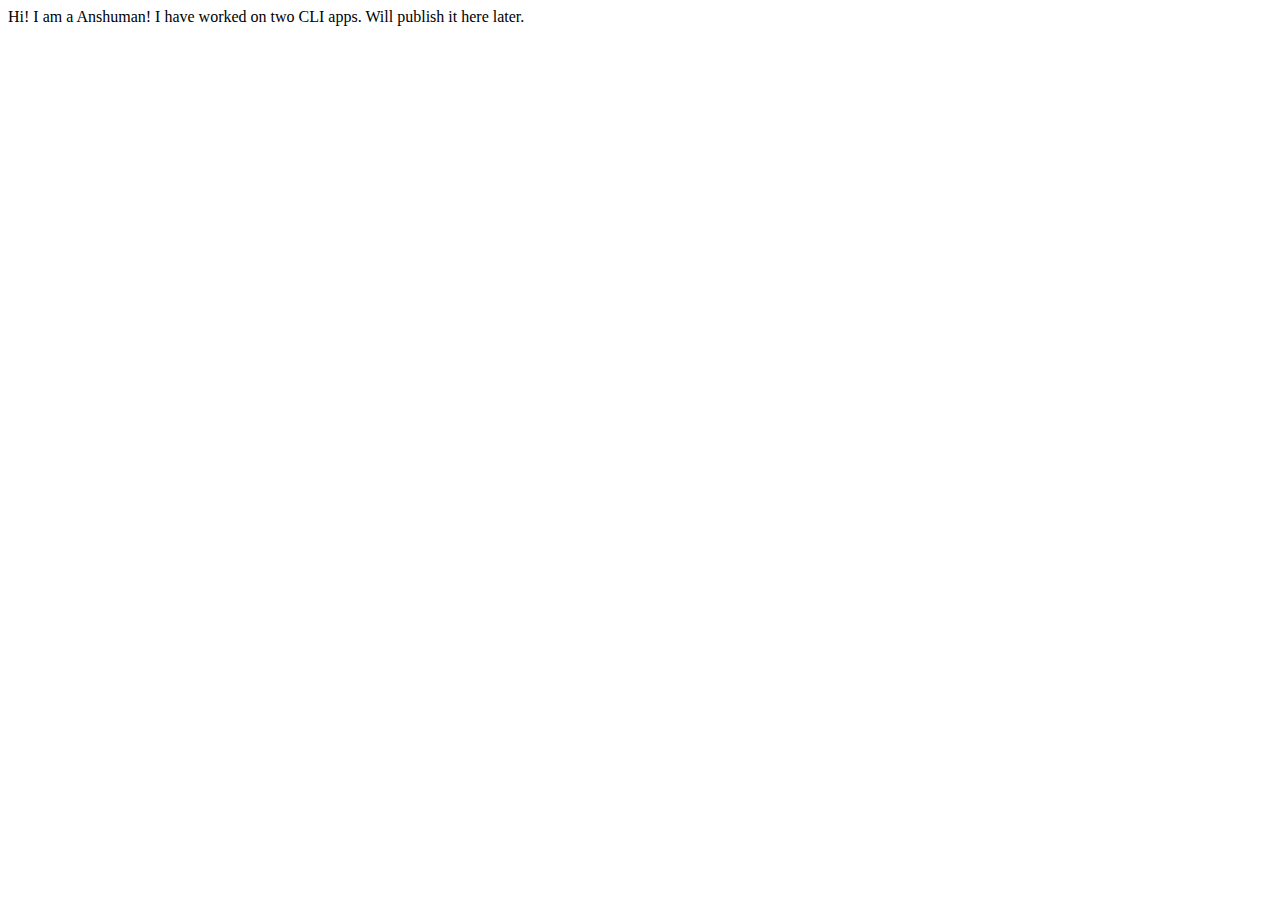
==== index.html @ 788d5955 "updated text" ====
<!DOCTYPE html>
<html lang="en">
<head>
    <meta charset="UTF-8">
    <meta name="viewport" content="width=device-width, initial-scale=1.0">
    <title>ans-human-portfolio</title>
</head>
<body>
    Hi! I am a Anshuman!
    
    I have worked on two CLI apps. Will publish it here later.
</body>
</html>
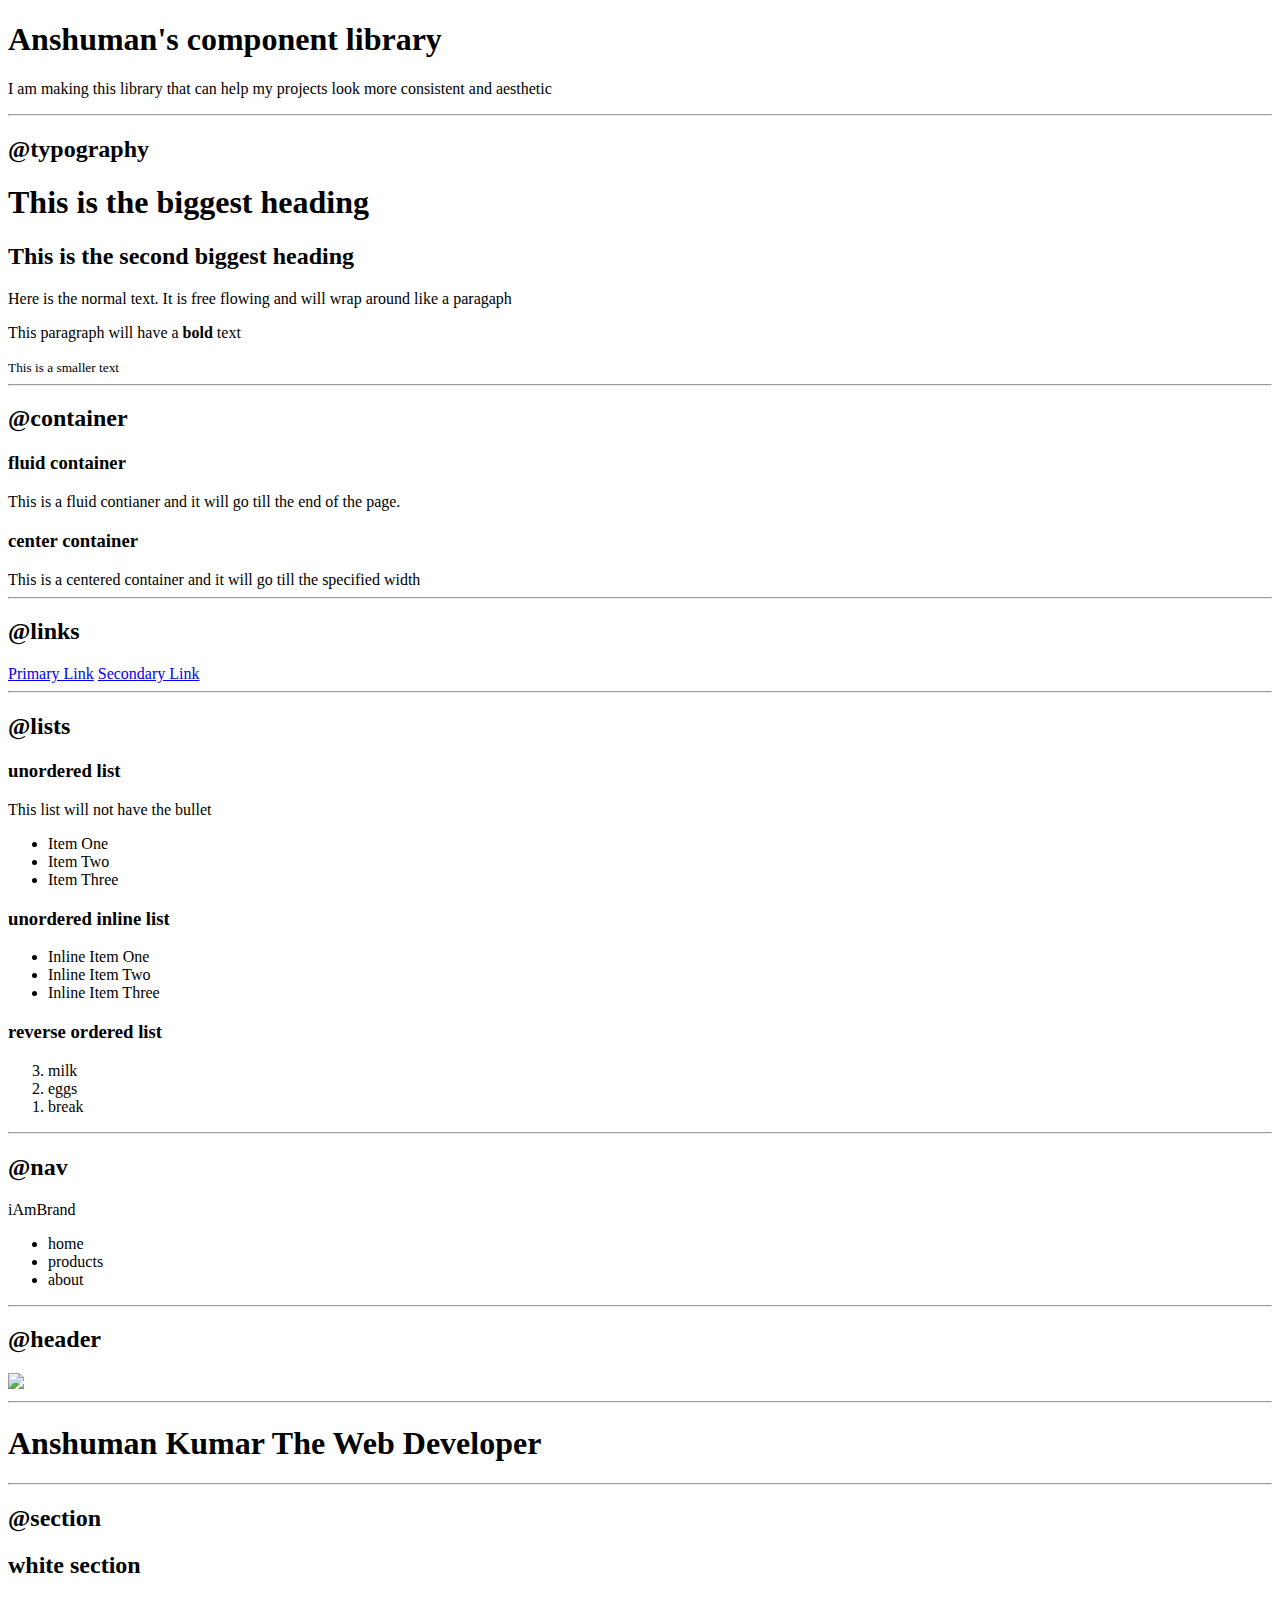
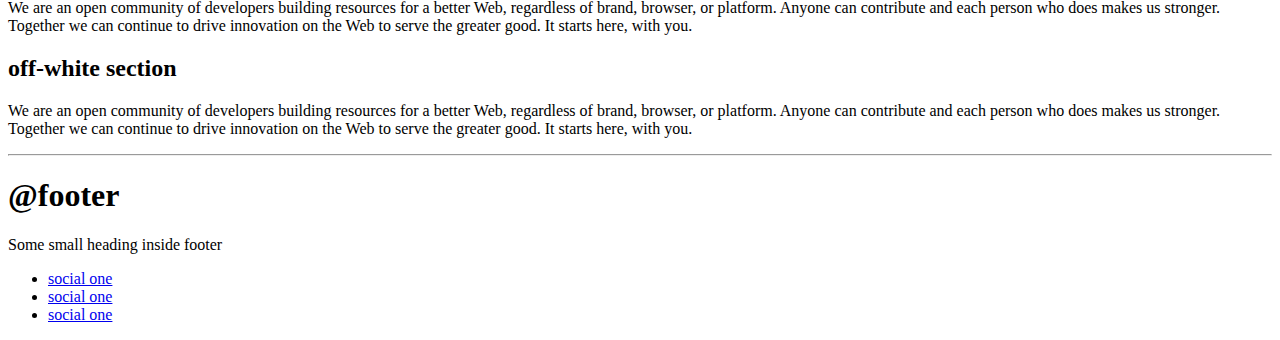
==== commit dd3ffd18: "Created HTML file" ====
--- a/index.html
+++ b/index.html
@@ -6,8 +6,105 @@
     <title>ans-human-portfolio</title>
 </head>
 <body>
-    Hi! I am a Anshuman!
+    <h1>Anshuman's component library</h1>
+    <p>I am making this library that can help my projects look more consistent and aesthetic</p>
+
+    <hr >
+
+    <h2>@typography</h2>
+
+    <h1>This is the biggest heading</h1>
+    <h2>This is the second biggest heading</h2>
+    <p>Here is the normal text. It is free flowing and will wrap around like a paragaph</p>
+    <p>This paragraph will have a <strong>bold</strong> text</p>
+    <small>This is a smaller text</small>
+
+    <hr>
+
+    <h2>@container</h2>
+    <h3>fluid container</h3>
+    <div>This is a fluid contianer and it will go till the end of the page.</div>
+    <h3>center container</h3>
+    <div>This is a centered container and it will go till the specified width</div>
+
+    <hr>
+
+    <h2>@links</h2>
+    <a href="/">Primary Link</a>
+    <a href="/">Secondary Link</a>
+
+    <hr>
+
+    <h2>@lists</h2>
+
+    <h3>unordered list</h3>
+    <p>This list will not have the bullet</p>
+    <ul>
+        <li>Item One</li>
+        <li>Item Two</li>
+        <li>Item Three</li>
+    </ul>
+
+    <h3>unordered inline list</h3>
+    <ul>
+        <li>Inline Item One</li>
+        <li>Inline Item Two</li>
+        <li>Inline Item Three</li>
+    </ul>
+
+    <h3>reverse ordered list</h3>
+    <ol reversed>
+        <li>milk</li>
+        <li>eggs</li>
+        <li>break</li>
+    </ol>
+
+    <hr>
+
+    <h2>@nav</h2>
+
+    <p>iAmBrand</p>
+
+    <ul>
+        <li>home</li>
+        <li>products</li>
+        <li>about</li>
+    </ul>
+
+    <hr>
+
+    <h2>@header</h2>
+    <img src="/" />
+
+    <hr>
+
+    <h1>Anshuman Kumar The Web Developer</h1>
+
+    <hr>
+
+    <h2>@section</h2>
+
+    <h2>white section</h2>
+    <p>We are an open community of developers building resources for a better Web, regardless of brand, browser, or platform. Anyone can contribute and each person who does makes us stronger. Together we can continue to drive innovation on the Web to serve the greater good. It starts here, with you.</p>
     
-    I have worked on two CLI apps. Will publish it here later.
+    <h2>off-white section</h2>
+    <p>We are an open community of developers building resources for a better Web, regardless of brand, browser, or platform. Anyone can contribute and each person who does makes us stronger. Together we can continue to drive innovation on the Web to serve the greater good. It starts here, with you.</p>
+
+    <hr>
+
+    <h1>@footer</h1>
+
+    <p>Some small heading inside footer</p>
+    <ul>
+        <li>
+            <a href="/">social one</a>
+        </li>
+        <li>
+            <a href="/">social one</a>
+        </li>
+        <li>
+            <a href="/">social one</a>
+        </li>
+    </ul>
 </body>
 </html>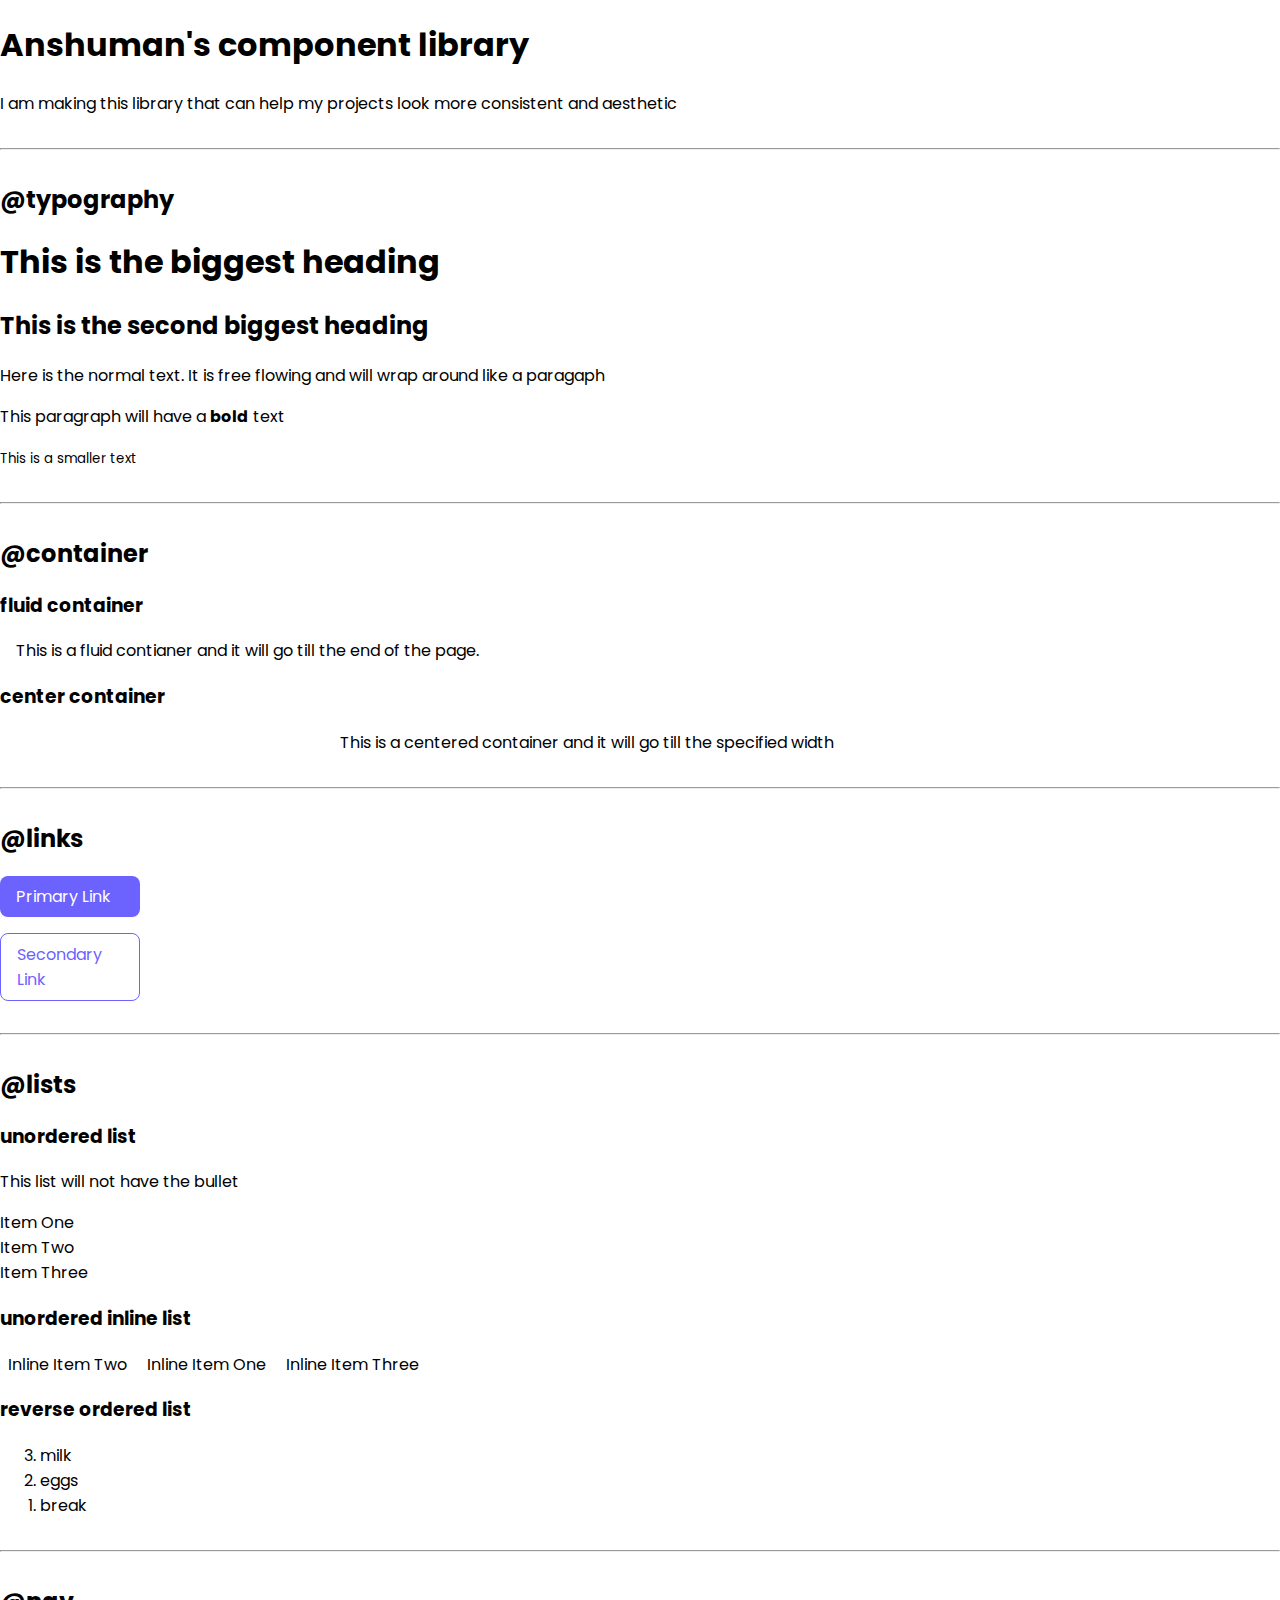
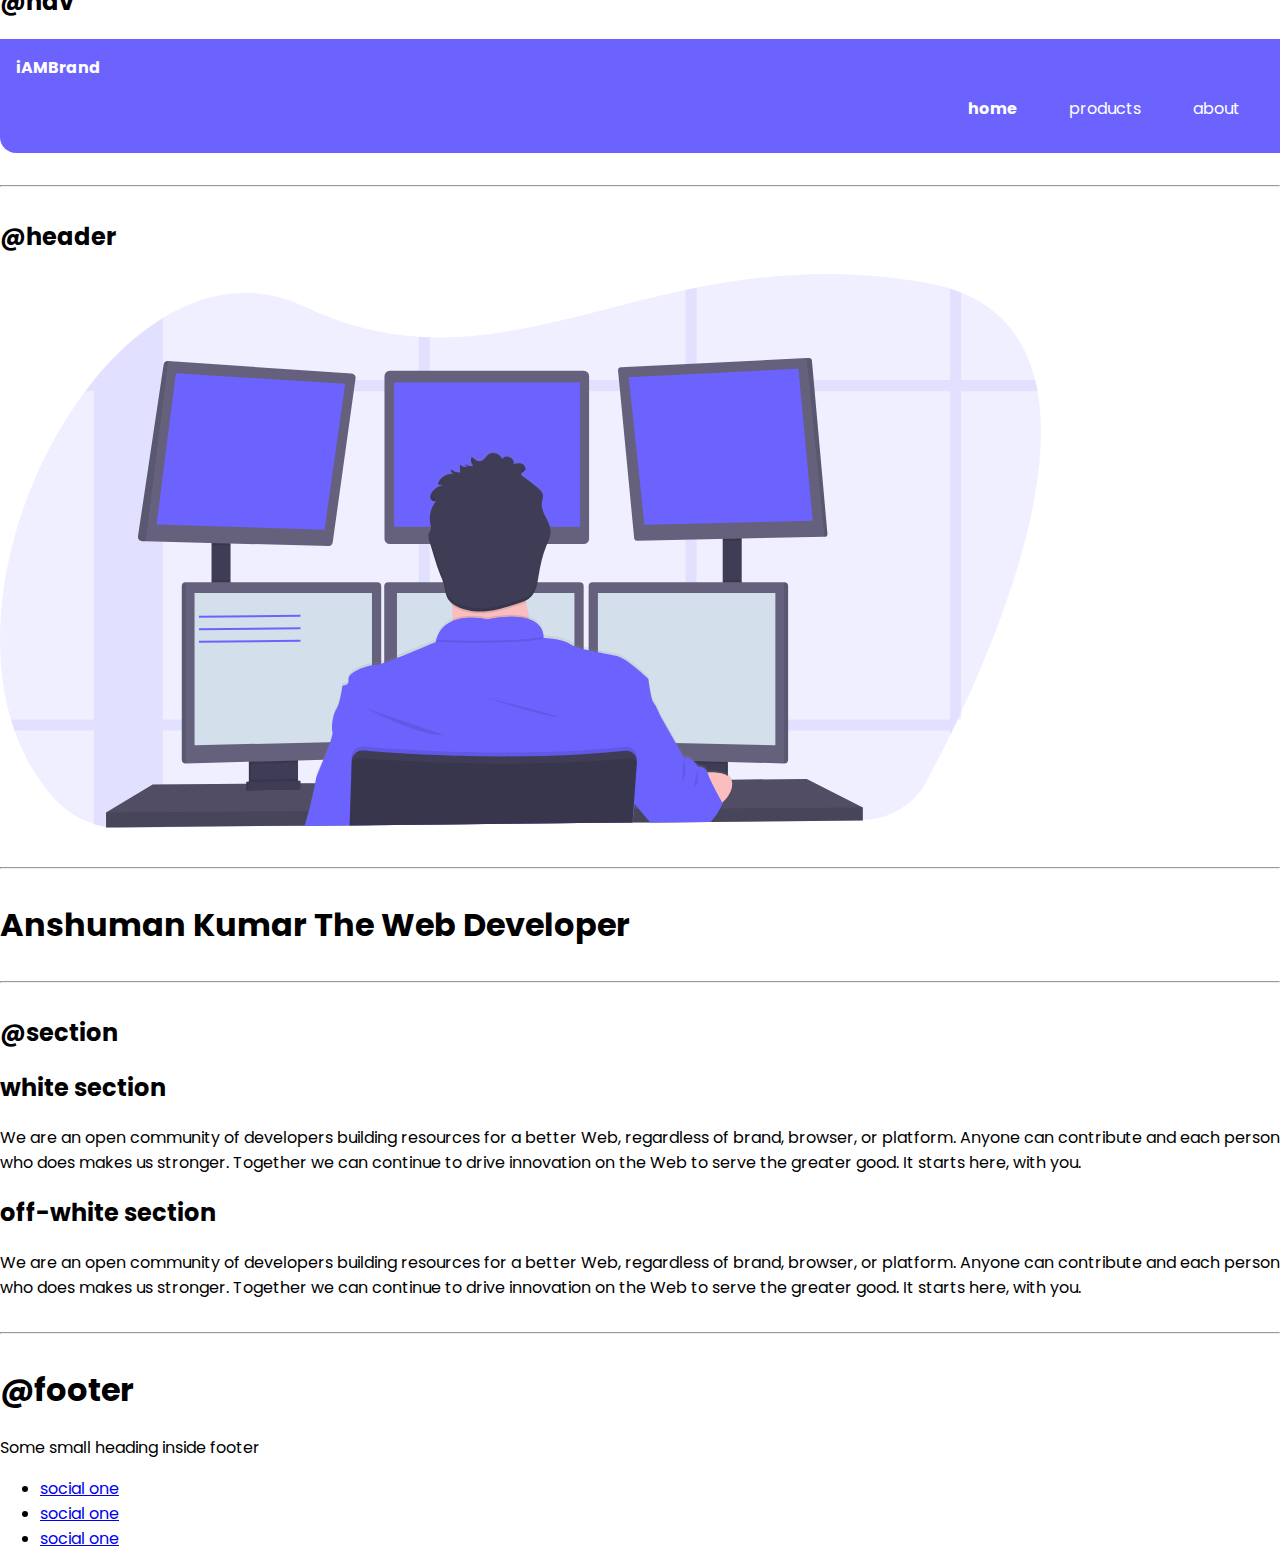
==== commit 3ba6f58b: "fix: fixed the style of the page" ====
--- a/index.html
+++ b/index.html
@@ -4,6 +4,7 @@
     <meta charset="UTF-8">
     <meta name="viewport" content="width=device-width, initial-scale=1.0">
     <title>ans-human-portfolio</title>
+    <link href="/styles.css" rel="stylesheet" />
 </head>
 <body>
     <h1>Anshuman's component library</h1>
@@ -23,15 +24,15 @@
 
     <h2>@container</h2>
     <h3>fluid container</h3>
-    <div>This is a fluid contianer and it will go till the end of the page.</div>
+    <div class="container">This is a fluid contianer and it will go till the end of the page.</div>
     <h3>center container</h3>
-    <div>This is a centered container and it will go till the specified width</div>
+    <div class="container container-center">This is a centered container and it will go till the specified width</div>
 
     <hr>
 
     <h2>@links</h2>
-    <a href="/">Primary Link</a>
-    <a href="/">Secondary Link</a>
+    <a href="/" class="link link-primary">Primary Link</a>
+    <a href="/" class="link link-secondary">Secondary Link</a>
 
     <hr>
 
@@ -39,17 +40,17 @@
 
     <h3>unordered list</h3>
     <p>This list will not have the bullet</p>
-    <ul>
+    <ul class="list-non-bullet">
         <li>Item One</li>
         <li>Item Two</li>
         <li>Item Three</li>
     </ul>
 
     <h3>unordered inline list</h3>
-    <ul>
-        <li>Inline Item One</li>
-        <li>Inline Item Two</li>
-        <li>Inline Item Three</li>
+    <ul class="list-non-bullet">
+        <li class="list-item-inline">Inline Item Two</li>
+        <li class="list-item-inline">Inline Item One</li>
+        <li class="list-item-inline">Inline Item Three</li>
     </ul>
 
     <h3>reverse ordered list</h3>
@@ -63,18 +64,25 @@
 
     <h2>@nav</h2>
 
-    <p>iAmBrand</p>
-
-    <ul>
-        <li>home</li>
-        <li>products</li>
-        <li>about</li>
-    </ul>
+    <nav class="navigation container">
+        <div class="nav-brand">iAMBrand</div>
+        <ul class="list-non-bullet nav-pills">
+            <li class="list-item-inline">
+            <a href="/" class="link link-active">home</a>
+            </li>
+            <li class="list-item-inline">
+                <a href="/" class="link">products</a>
+            </li>
+            <li class="list-item-inline">
+                <a href="/" class="link">about</a>
+            </li>
+        </ul>
+    </nav>
 
     <hr>
 
     <h2>@header</h2>
-    <img src="/" />
+    <img src="image.svg" />
 
     <hr>
 
--- a/styles.css
+++ b/styles.css
@@ -0,0 +1,96 @@
+@import url('https://fonts.googleapis.com/css2?family=Poppins&display=swap');
+
+:root {
+    --primary-color: #6C63FF;
+    --off-white: #F3F4F6;
+    --dark-gray: #6B7280;
+}
+
+body {
+    font-family: Poppins, sans-serif;
+    margin: 0px;
+}
+
+hr {
+    margin: 2rem 0rem;
+}
+
+/** sapces **/
+
+.margin-md {
+    margin: 2rem;
+}
+
+/* container */
+
+.container{
+    padding: 0rem 1rem;
+}
+
+.container-center {
+    max-width: 600px;
+    margin: auto;
+}
+
+/* links */
+
+.link {
+    box-sizing: border-box;
+    text-decoration: none;
+    padding: 0.5rem 1rem;
+}
+
+.link-primary {
+    background-color: var(--primary-color);
+    border-radius: 0.5rem;
+    color: white;
+    display: block;
+    max-width: 140px;
+    margin: 1rem 1rem 1rem 0rem;
+}
+
+.link-secondary {
+    color: var(--primary-color);
+    border-radius: 0.5rem;
+    border: 1px solid var(--primary-color);
+    display: block;
+    max-width: 140px;
+    margin: 1rem 1rem 1rem 0rem;
+}
+
+/* lists */
+
+.list-non-bullet {
+    list-style: none;
+    padding-inline-start: 0px;
+}
+
+.list-item-inline {
+    display: inline;
+    padding: 0rem 0.5rem;
+}
+
+/* navigation */
+
+.navigation {
+    background-color: var(--primary-color);
+    color: white;
+    padding: 1rem;
+    border-bottom-left-radius: 1rem;
+}
+
+.navigation .nav-brand {
+    font-weight: bold;
+}
+
+.navigation .nav-pills {
+    text-align: right;
+}
+
+.navigation .link {
+    color: white;
+}
+
+.navigation .link-active {
+    font-weight: bold;
+}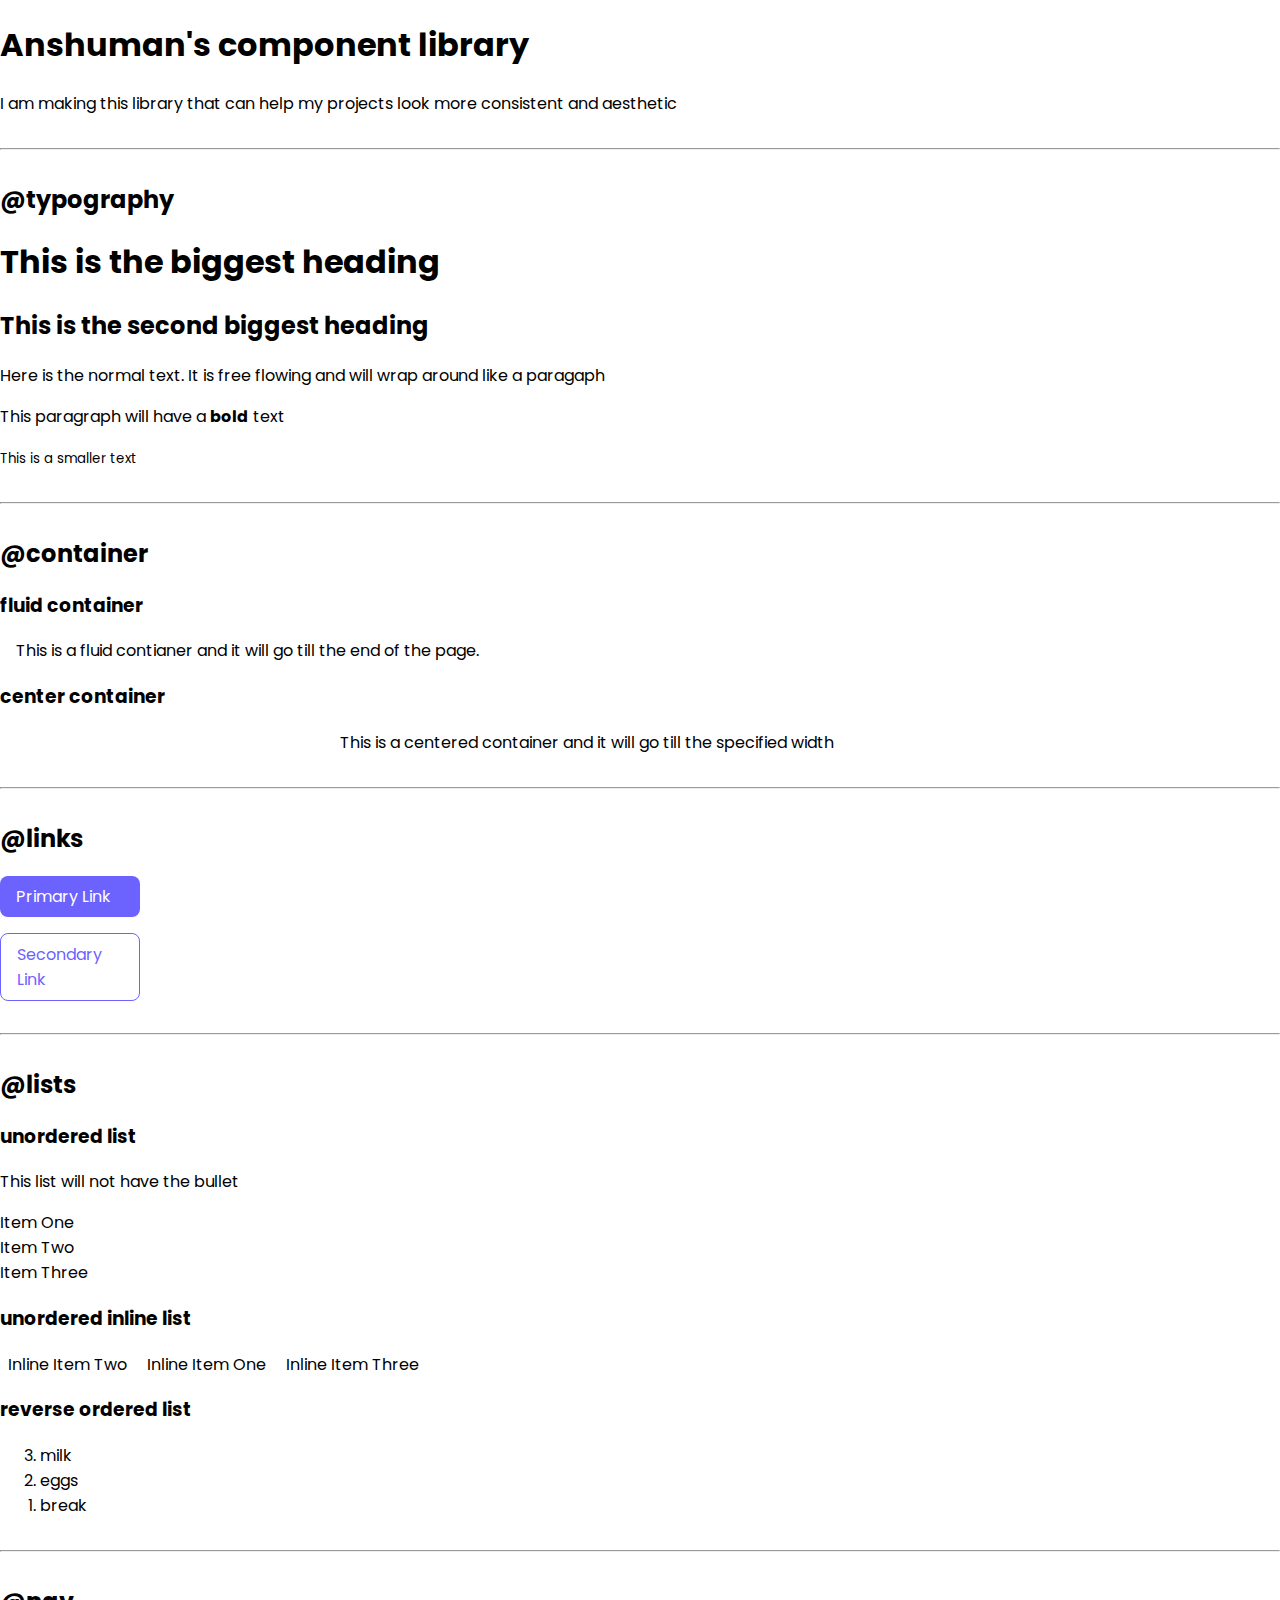
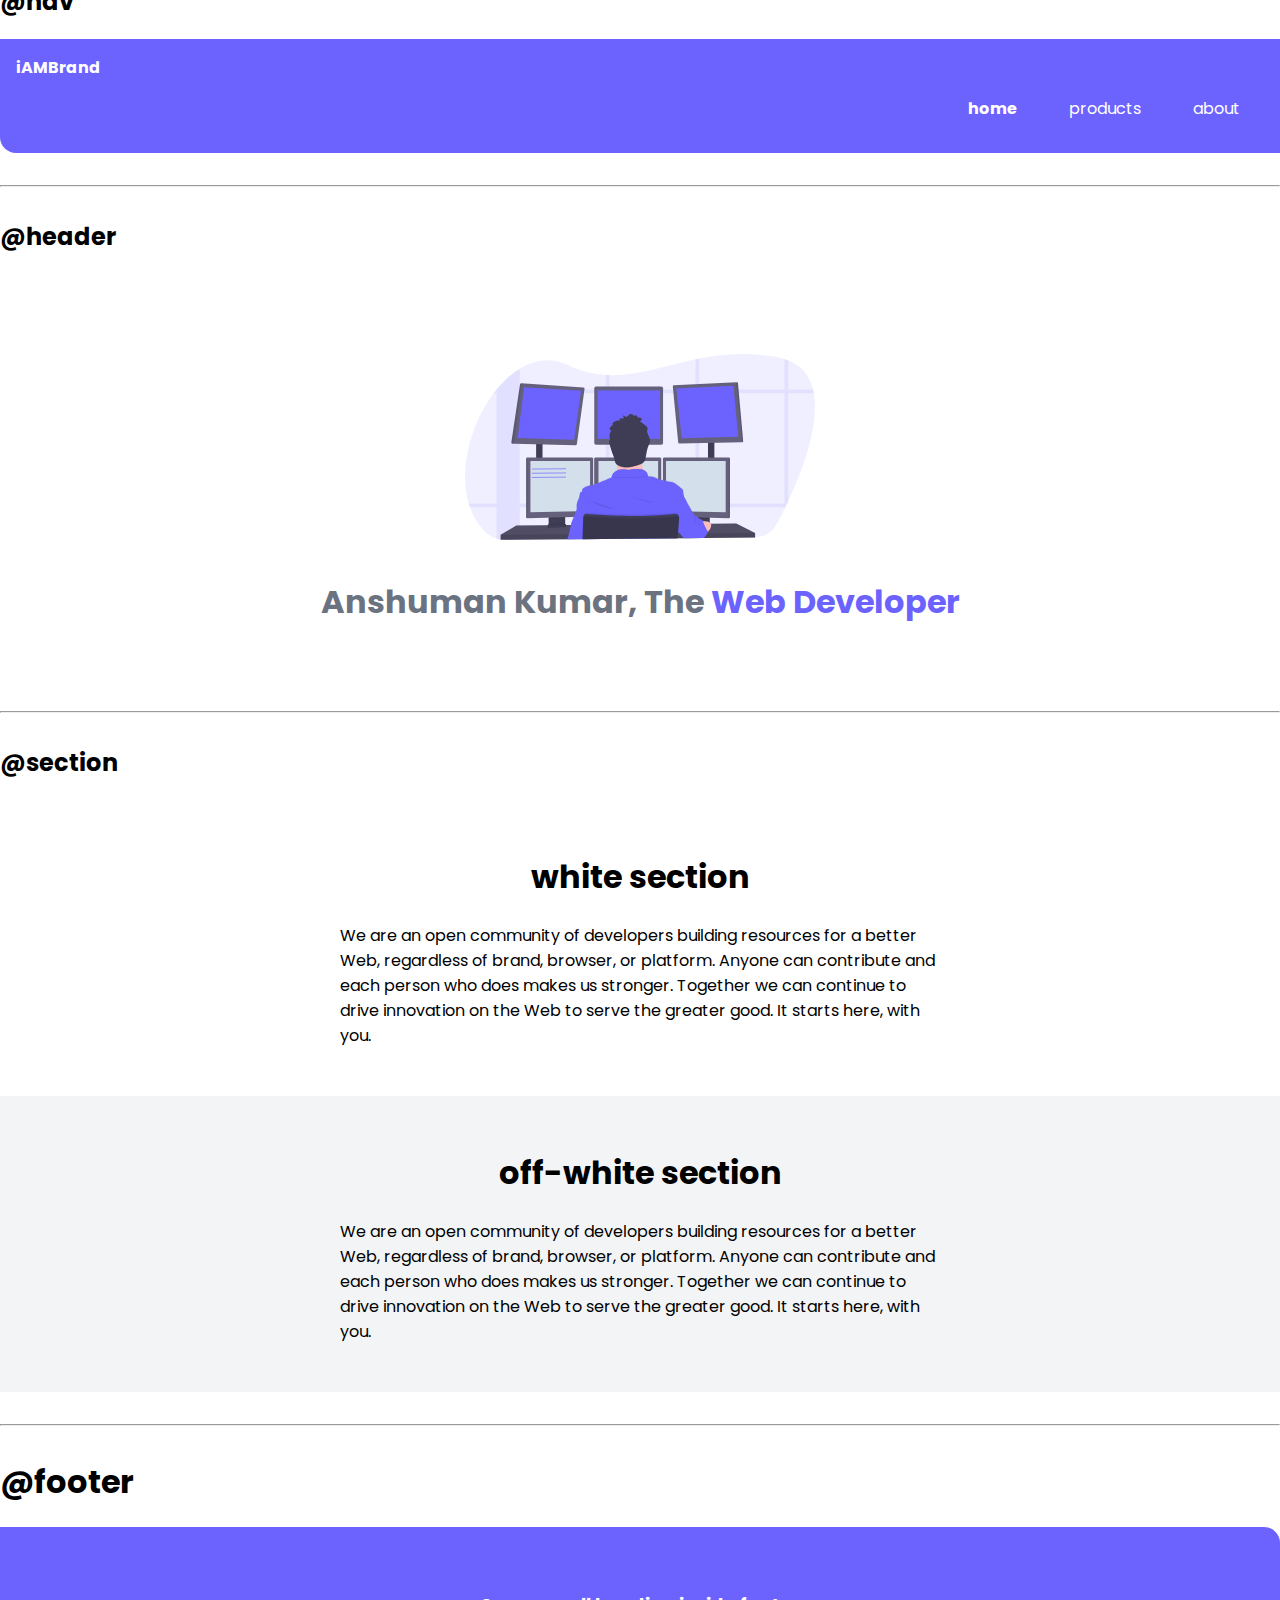
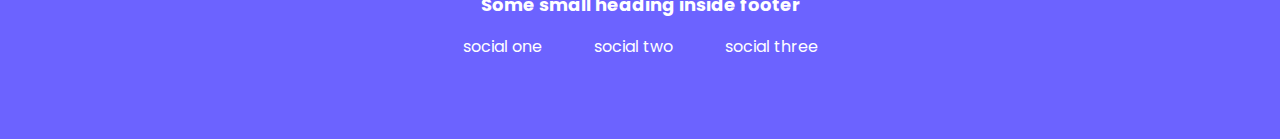
==== commit 8041a183: "Completed the components library with CSS" ====
--- a/index.html
+++ b/index.html
@@ -82,37 +82,49 @@
     <hr>
 
     <h2>@header</h2>
-    <img src="image.svg" />
-
-    <hr>
-
-    <h1>Anshuman Kumar The Web Developer</h1>
+    <header class="hero">
+        <img class="hero-img" src="image.svg" />
+        <h1 class="hero-heading">Anshuman Kumar, The <span class="heading-inverted">Web Developer</span></h1>
+    </header>
+    
 
     <hr>
 
     <h2>@section</h2>
 
-    <h2>white section</h2>
-    <p>We are an open community of developers building resources for a better Web, regardless of brand, browser, or platform. Anyone can contribute and each person who does makes us stronger. Together we can continue to drive innovation on the Web to serve the greater good. It starts here, with you.</p>
+    <section class="section">
+        <div class="container container-center">
+            <h1>white section</h1>
+            <p>We are an open community of developers building resources for a better Web, regardless of brand, browser, or platform. Anyone can contribute and each person who does makes us stronger. Together we can continue to drive innovation on the Web to serve the greater good. It starts here, with you.</p>
+        </div>
+    </section>
     
-    <h2>off-white section</h2>
-    <p>We are an open community of developers building resources for a better Web, regardless of brand, browser, or platform. Anyone can contribute and each person who does makes us stronger. Together we can continue to drive innovation on the Web to serve the greater good. It starts here, with you.</p>
+    <section class="section ow"> 
+        <div class="container container-center">
+            <h1>off-white section</h1>
+            <p>We are an open community of developers building resources for a better Web, regardless of brand, browser, or platform. Anyone can contribute and each person who does makes us stronger. Together we can continue to drive innovation on the Web to serve the greater good. It starts here, with you.</p>
+        </div>
+    </section>
 
     <hr>
 
     <h1>@footer</h1>
 
-    <p>Some small heading inside footer</p>
-    <ul>
-        <li>
-            <a href="/">social one</a>
-        </li>
-        <li>
-            <a href="/">social one</a>
-        </li>
-        <li>
-            <a href="/">social one</a>
-        </li>
-    </ul>
+    <footer class="footer">
+        <div class="footer-header">Some small heading inside footer</div>
+        <ul class="list-non-bullet">
+            <li class="list-item-inline">
+                <a class="link" href="/">social one</a>
+            </li>
+            <li class="list-item-inline">
+                <a class="link" href="/">social two</a>
+            </li>
+            <li class="list-item-inline">
+                <a class="link" href="/">social three</a>
+            </li>
+        </ul>
+        
+    </footer>
+    
 </body>
 </html>--- a/styles.css
+++ b/styles.css
@@ -93,4 +93,72 @@
 
 .navigation .link-active {
     font-weight: bold;
+}
+
+/* header */
+
+.hero {
+    padding: 2rem;
+    padding-top: 5rem;
+}
+
+.hero .hero-img {
+    max-width: 80%;
+    width: 350px;
+    display: block;
+    margin: auto;
+}
+
+.hero .hero-heading {
+    text-align: center;
+    padding-top: 1rem;
+    color: var(--dark-gray);
+}
+
+.hero .hero-heading .heading-inverted {
+    color: var(--primary-color);
+}
+
+/* sections */
+
+.section {
+    padding: 2rem;
+}
+
+.section h1 {
+    text-align: center;
+}
+
+.ow {
+    background-color: var(--off-white);
+}
+
+.footer {
+    background-color: var(--primary-color);
+    padding: 4rem 1rem;
+    text-align: center;
+    color: white;
+    border-top-right-radius: 1rem;
+}
+
+.footer .footer-header {
+    font-weight: bold;
+    font-size: large;
+}
+
+.footer ul {
+    padding-inline-start: 0px;
+}
+
+.footer .link {
+    color: white;
+}
+/* projects */
+.showcase-list {
+    padding: 2rem;
+}
+
+/* blogs */
+.showcase-blog {
+    padding-bottom: 6rem;
 }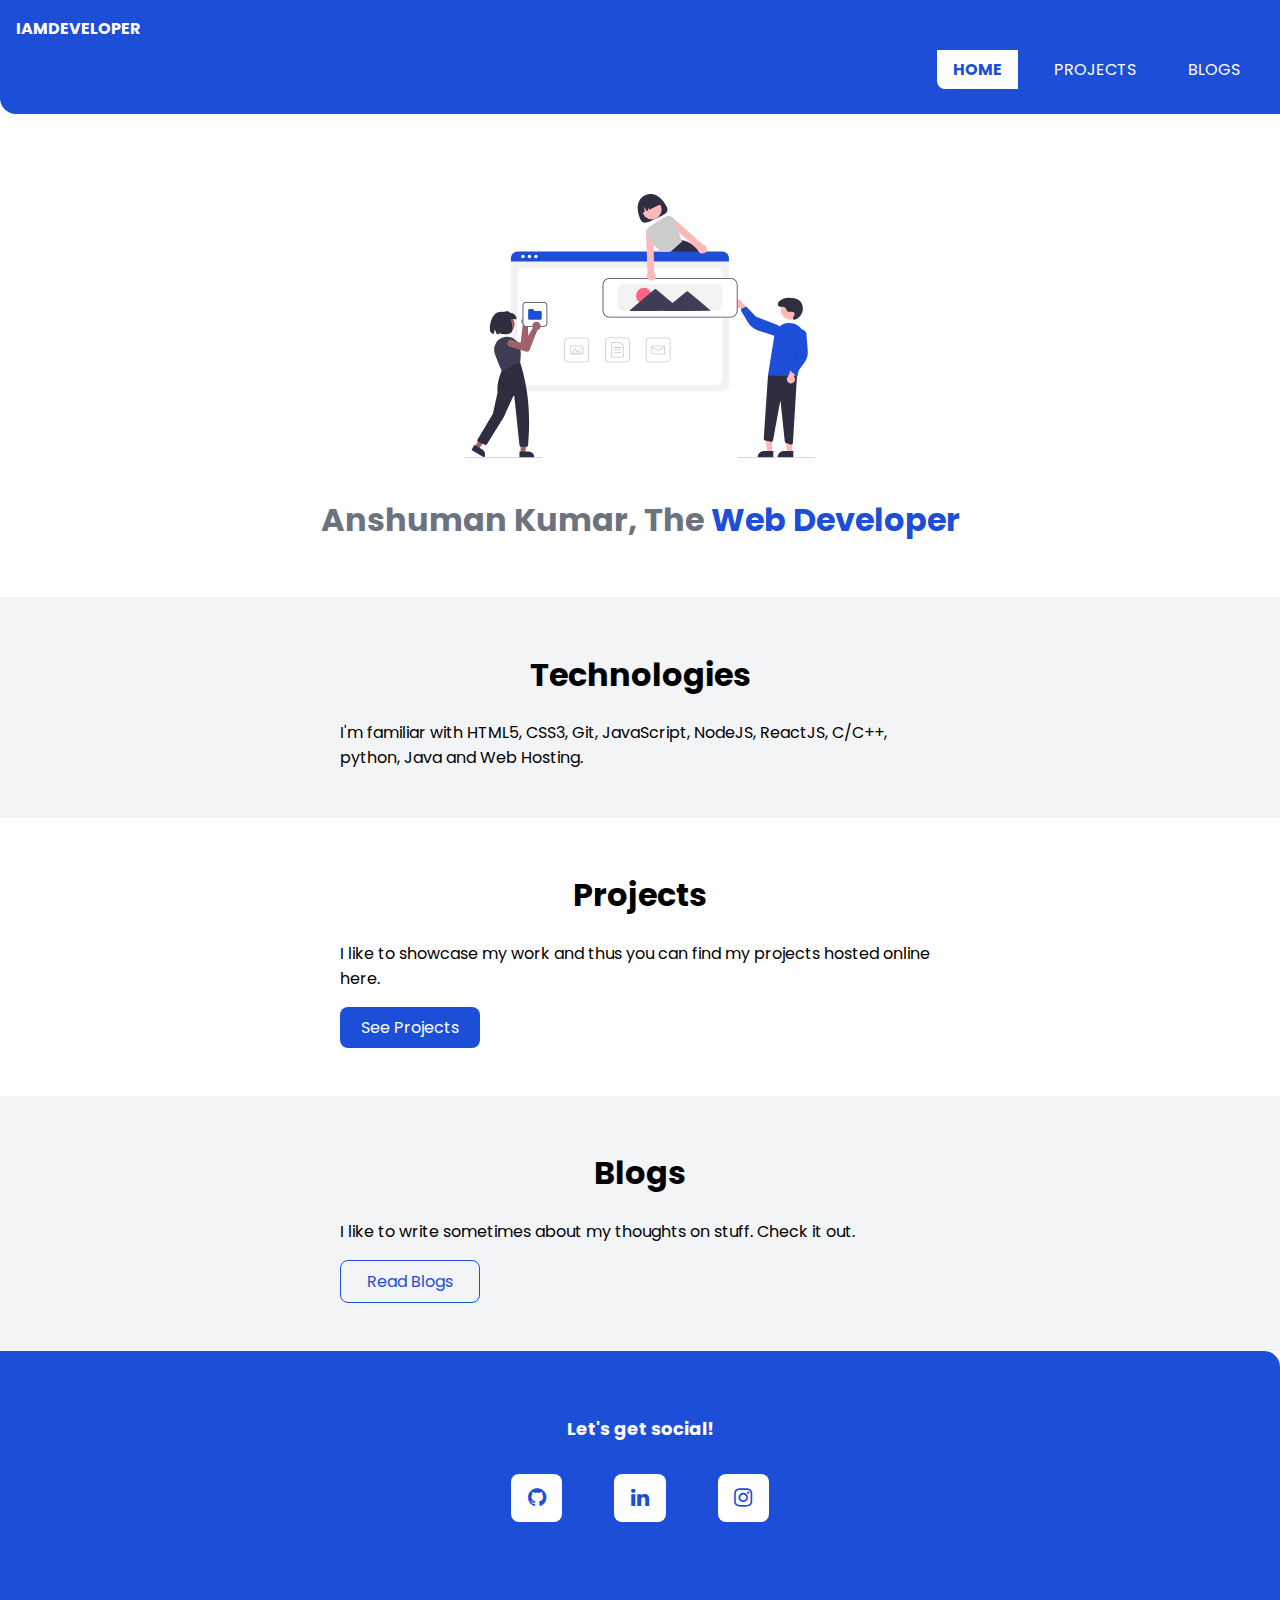
==== commit a018ec71: "Assembled everything together" ====
--- a/index.html
+++ b/index.html
@@ -1,130 +1,73 @@
-<!DOCTYPE html>
-<html lang="en">
-<head>
-    <meta charset="UTF-8">
-    <meta name="viewport" content="width=device-width, initial-scale=1.0">
-    <title>ans-human-portfolio</title>
-    <link href="/styles.css" rel="stylesheet" />
-</head>
-<body>
-    <h1>Anshuman's component library</h1>
-    <p>I am making this library that can help my projects look more consistent and aesthetic</p>
+ <!DOCTYPE html>
+ <html lang="en">
+ <head>
+     <meta charset="UTF-8">
+     <meta name="viewport" content="width=
+     , initial-scale=1.0">
+     <title>home | Anshuman's Portfolio</title>
+     <link href="/styles.css" rel="stylesheet" />
+     <!-- Add icon library -->
+    <link rel="stylesheet" href="https://cdnjs.cloudflare.com/ajax/libs/font-awesome/4.7.0/css/font-awesome.min.css">
 
-    <hr >
-
-    <h2>@typography</h2>
-
-    <h1>This is the biggest heading</h1>
-    <h2>This is the second biggest heading</h2>
-    <p>Here is the normal text. It is free flowing and will wrap around like a paragaph</p>
-    <p>This paragraph will have a <strong>bold</strong> text</p>
-    <small>This is a smaller text</small>
-
-    <hr>
-
-    <h2>@container</h2>
-    <h3>fluid container</h3>
-    <div class="container">This is a fluid contianer and it will go till the end of the page.</div>
-    <h3>center container</h3>
-    <div class="container container-center">This is a centered container and it will go till the specified width</div>
-
-    <hr>
-
-    <h2>@links</h2>
-    <a href="/" class="link link-primary">Primary Link</a>
-    <a href="/" class="link link-secondary">Secondary Link</a>
-
-    <hr>
-
-    <h2>@lists</h2>
-
-    <h3>unordered list</h3>
-    <p>This list will not have the bullet</p>
-    <ul class="list-non-bullet">
-        <li>Item One</li>
-        <li>Item Two</li>
-        <li>Item Three</li>
-    </ul>
-
-    <h3>unordered inline list</h3>
-    <ul class="list-non-bullet">
-        <li class="list-item-inline">Inline Item Two</li>
-        <li class="list-item-inline">Inline Item One</li>
-        <li class="list-item-inline">Inline Item Three</li>
-    </ul>
-
-    <h3>reverse ordered list</h3>
-    <ol reversed>
-        <li>milk</li>
-        <li>eggs</li>
-        <li>break</li>
-    </ol>
-
-    <hr>
-
-    <h2>@nav</h2>
-
+ </head>
+ <body>
     <nav class="navigation container">
-        <div class="nav-brand">iAMBrand</div>
+        <div class="nav-brand">IAMDEVELOPER</div>
         <ul class="list-non-bullet nav-pills">
             <li class="list-item-inline">
-            <a href="/" class="link link-active">home</a>
+            <a href="/" class="link link-active">HOME</a>
             </li>
             <li class="list-item-inline">
-                <a href="/" class="link">products</a>
+                <a href="/projects.html" class="link">PROJECTS</a>
             </li>
             <li class="list-item-inline">
-                <a href="/" class="link">about</a>
+                <a href="/blogs.html" class="link">BLOGS</a>
             </li>
         </ul>
     </nav>
 
-    <hr>
-
-    <h2>@header</h2>
     <header class="hero">
-        <img class="hero-img" src="image.svg" />
+        <img class="hero-img" src="/image.svg" />
         <h1 class="hero-heading">Anshuman Kumar, The <span class="heading-inverted">Web Developer</span></h1>
     </header>
-    
 
-    <hr>
-
-    <h2>@section</h2>
+    <section class="section ow"> 
+        <div class="container container-center">
+            <h1>Technologies</h1>
+            <p>I'm familiar with HTML5, CSS3, Git, JavaScript, NodeJS, ReactJS, C/C++, python, Java and Web Hosting.</p>
+        </div>
+    </section>
 
     <section class="section">
         <div class="container container-center">
-            <h1>white section</h1>
-            <p>We are an open community of developers building resources for a better Web, regardless of brand, browser, or platform. Anyone can contribute and each person who does makes us stronger. Together we can continue to drive innovation on the Web to serve the greater good. It starts here, with you.</p>
-        </div>
-    </section>
-    
-    <section class="section ow"> 
-        <div class="container container-center">
-            <h1>off-white section</h1>
-            <p>We are an open community of developers building resources for a better Web, regardless of brand, browser, or platform. Anyone can contribute and each person who does makes us stronger. Together we can continue to drive innovation on the Web to serve the greater good. It starts here, with you.</p>
+            <h1>Projects</h1>
+            <p>I like to showcase my work and thus you can find my projects hosted online here.</p>
+            <a href="/projects.html" class="link link-primary">See Projects</a>
         </div>
     </section>
 
-    <hr>
-
-    <h1>@footer</h1>
+    <section class="section ow"> 
+        <div class="container container-center">
+            <h1>Blogs</h1>
+            <p>I like to write sometimes about my thoughts on stuff. Check it out.</p>
+            <a href="/blogs.html" class="link link-secondary">Read Blogs</a>
+        </div>
+    </section>
 
     <footer class="footer">
-        <div class="footer-header">Some small heading inside footer</div>
+        <div class="footer-header">Let's get social!</div>
         <ul class="list-non-bullet">
             <li class="list-item-inline">
-                <a class="link" href="/">social one</a>
+                <a class="fa fa-github fa-lg" href="https://github.com/ans-human" target="_blank"></a>
             </li>
             <li class="list-item-inline">
-                <a class="link" href="/">social two</a>
+                <a class="fa fa-linkedin fa-lg" target="_blank" href="https://www.linkedin.com/in/anshuman-kumar-iitbhu"></a>
             </li>
             <li class="list-item-inline">
-                <a class="link" href="/">social three</a>
+                <a class="fa fa-instagram fa-lg" target="_blank" href="https://www.instagram.com/ans.__.human/"></a>
             </li>
         </ul>
         
     </footer>
-    
-</body>
-</html>+ </body>
+ </html>--- a/styles.css
+++ b/styles.css
@@ -1,7 +1,9 @@
 @import url('https://fonts.googleapis.com/css2?family=Poppins&display=swap');
 
 :root {
-    --primary-color: #6C63FF;
+    --primary-color:#1D4ED8
+
+    ;
     --off-white: #F3F4F6;
     --dark-gray: #6B7280;
 }
@@ -38,6 +40,7 @@
     box-sizing: border-box;
     text-decoration: none;
     padding: 0.5rem 1rem;
+    text-align: center;
 }
 
 .link-primary {
@@ -93,6 +96,9 @@
 
 .navigation .link-active {
     font-weight: bold;
+    color: var(--primary-color);
+    background-color: white;
+    border-bottom-left-radius: .5rem;
 }
 
 /* header */
@@ -161,4 +167,35 @@
 /* blogs */
 .showcase-blog {
     padding-bottom: 6rem;
+}
+
+/* Social buttons */
+
+.fa {
+    padding: 1rem 1rem 1rem 1rem;
+    font-size: 1rem;
+    width: 1.2rem;
+    text-align: center;
+    text-decoration: none;
+    border-radius: .5rem;
+    margin: 1rem 1rem;
+}
+
+.fa-github {
+    background-color: white;
+    color: var(--primary-color);
+}
+
+.fa:hover {
+    background-color: black;
+}
+
+.fa-instagram {
+    background-color: white;
+    color: var(--primary-color);
+}
+
+.fa-linkedin {
+    background-color:white;
+    color: var(--primary-color);
 }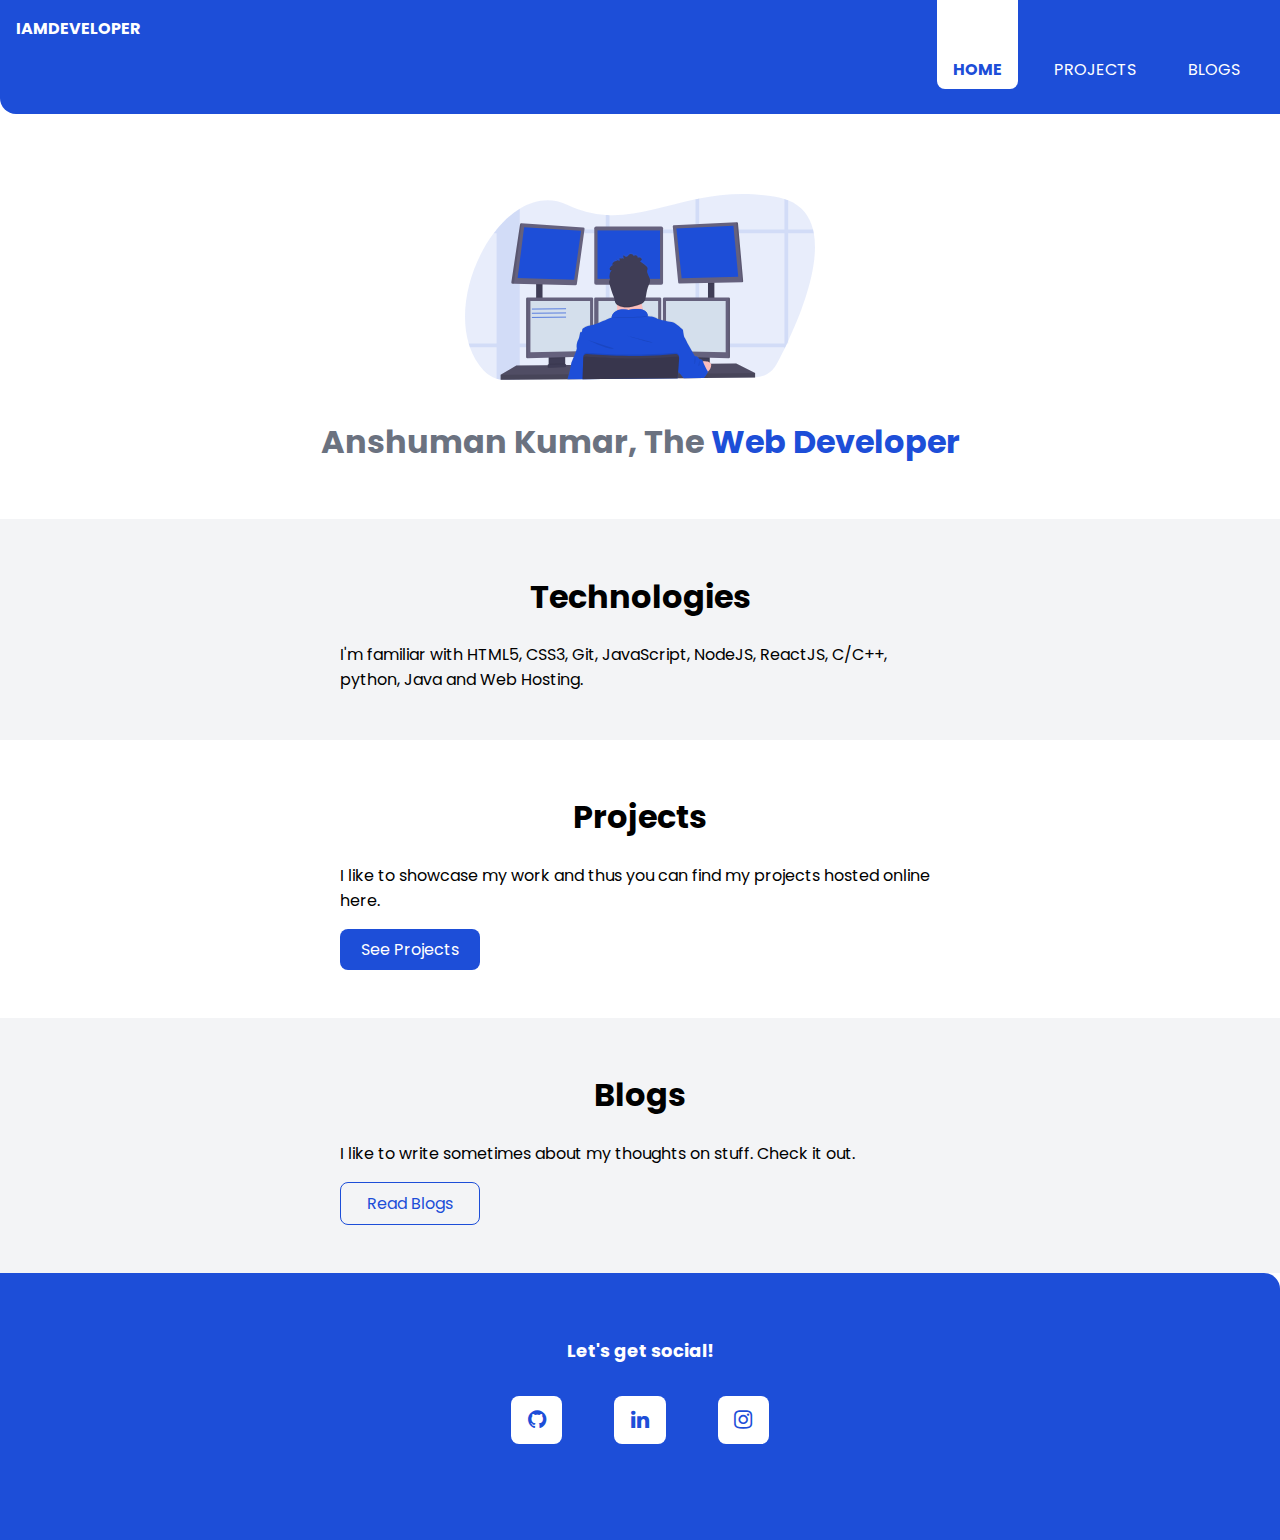
==== commit c02e6f0f: "Chores: completed blog pages" ====
--- a/index.html
+++ b/index.html
@@ -4,9 +4,9 @@
      <meta charset="UTF-8">
      <meta name="viewport" content="width=
      , initial-scale=1.0">
-     <title>home | Anshuman's Portfolio</title>
+     <title>Home | Anshuman's Portfolio</title>
      <link href="/styles.css" rel="stylesheet" />
-     <!-- Add icon library -->
+     <!--icon library -->
     <link rel="stylesheet" href="https://cdnjs.cloudflare.com/ajax/libs/font-awesome/4.7.0/css/font-awesome.min.css">
 
  </head>
--- a/styles.css
+++ b/styles.css
@@ -1,9 +1,7 @@
 @import url('https://fonts.googleapis.com/css2?family=Poppins&display=swap');
 
 :root {
-    --primary-color:#1D4ED8
-
-    ;
+    --primary-color:#1D4ED8;
     --off-white: #F3F4F6;
     --dark-gray: #6B7280;
 }
@@ -41,6 +39,7 @@
     text-decoration: none;
     padding: 0.5rem 1rem;
     text-align: center;
+    margin-bottom: 1rem;
 }
 
 .link-primary {
@@ -56,10 +55,11 @@
     color: var(--primary-color);
     border-radius: 0.5rem;
     border: 1px solid var(--primary-color);
+    max-width: 140px;
     display: block;
-    max-width: 140px;
     margin: 1rem 1rem 1rem 0rem;
 }
+
 
 /* lists */
 
@@ -95,10 +95,12 @@
 }
 
 .navigation .link-active {
+    padding-top: 20rem;
     font-weight: bold;
     color: var(--primary-color);
     background-color: white;
     border-bottom-left-radius: .5rem;
+    border-bottom-right-radius: .5rem;
 }
 
 /* header */
@@ -198,4 +200,4 @@
 .fa-linkedin {
     background-color:white;
     color: var(--primary-color);
-}+}
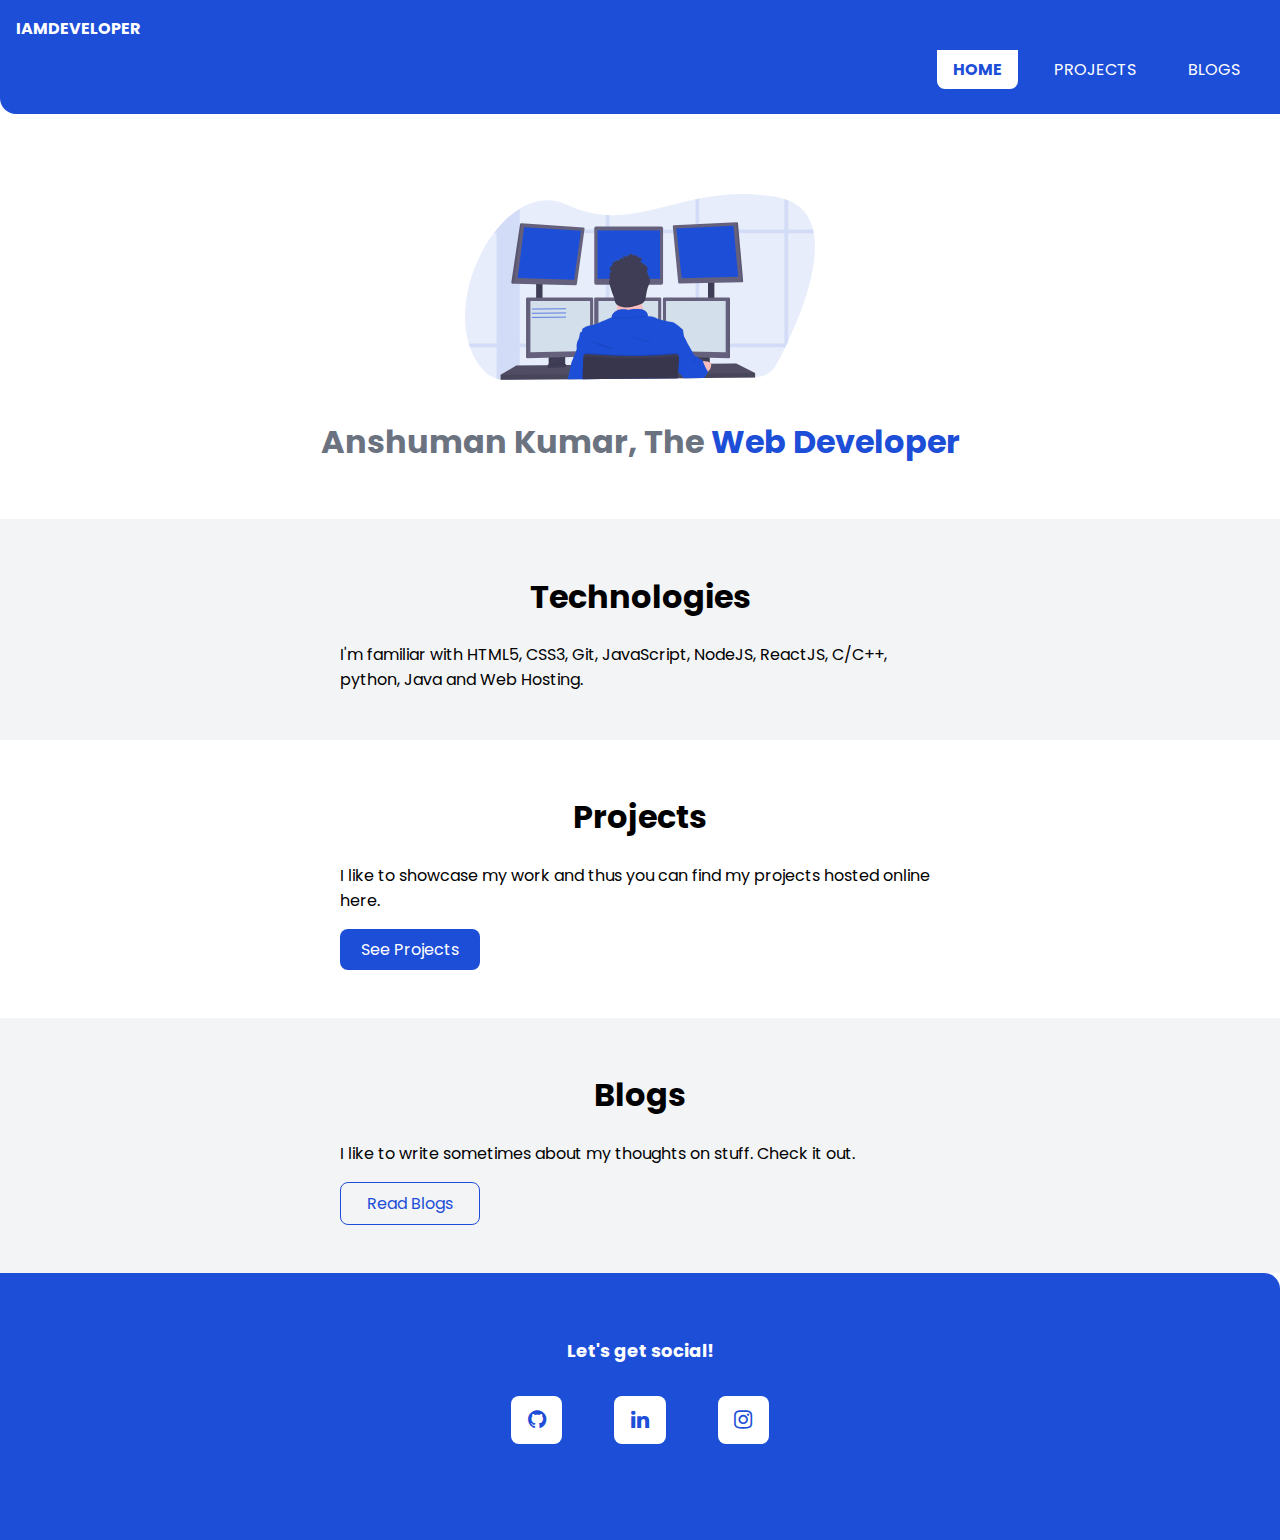
==== commit 5cafa006: "update: added revese list in projects" ====
--- a/index.html
+++ b/index.html
@@ -31,7 +31,7 @@
         <h1 class="hero-heading">Anshuman Kumar, The <span class="heading-inverted">Web Developer</span></h1>
     </header>
 
-    <section class="section ow"> 
+    <section class="ow section"> 
         <div class="container container-center">
             <h1>Technologies</h1>
             <p>I'm familiar with HTML5, CSS3, Git, JavaScript, NodeJS, ReactJS, C/C++, python, Java and Web Hosting.</p>
@@ -46,7 +46,7 @@
         </div>
     </section>
 
-    <section class="section ow"> 
+    <section class="ow section"> 
         <div class="container container-center">
             <h1>Blogs</h1>
             <p>I like to write sometimes about my thoughts on stuff. Check it out.</p>
--- a/styles.css
+++ b/styles.css
@@ -95,7 +95,6 @@
 }
 
 .navigation .link-active {
-    padding-top: 20rem;
     font-weight: bold;
     color: var(--primary-color);
     background-color: white;
@@ -130,7 +129,7 @@
 /* sections */
 
 .section {
-    padding: 2rem;
+    padding: 2rem !important;
 }
 
 .section h1 {
@@ -138,6 +137,7 @@
 }
 
 .ow {
+    padding: .1rem;
     background-color: var(--off-white);
 }
 
